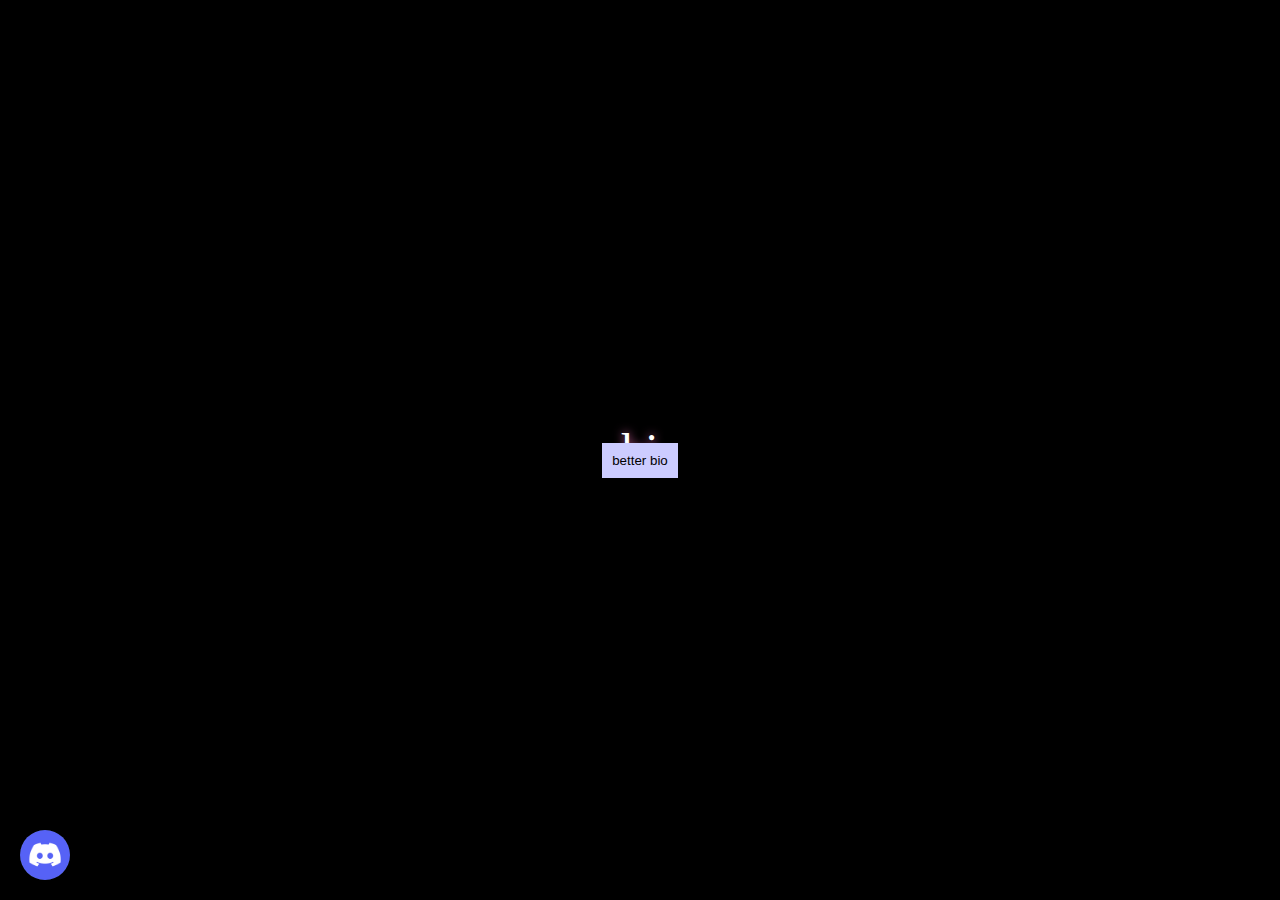
==== index.html @ 98677d61 "glow" ====
<!DOCTYPE html>
<html>
<head>
  <title>hi</title>
  <style>
    body {
      background-color: black;
      display: flex;
      justify-content: space-between;
      align-items: center;
      height: 100vh;
      margin: 0;
      position: relative;
      -ms-overflow-style: none;
    }

    body::-webkit-scrollbar {
      display: none;
    }

    h1 {
      color: white;
      font-size: 48px;
      margin-left: auto;
      margin-right: auto;
    }

    .circle-button {
      display: flex;
      justify-content: center;
      align-items: center;
      width: 50px;
      height: 50px;
      border-radius: 50%;
      background-color: #7289DA;
      border: none;
      cursor: pointer;
      position: absolute;
      bottom: 20px;
      left: 20px;
      background-image: url('image/discord-icon.png');
      background-repeat: no-repeat;
      background-size: cover;
    }

    .guns-button {
      color: black;
      background-color: #CCCCFF;
      border: none;
      padding: 10px;
      margin-top: 20px;
      cursor: pointer;
      position: absolute;
      
      
    }
    
  </style>
  <link rel="stylesheet" href="styles2.css">
</head>
<body>
  <!--<h1>hi</h1>-->

  <div class="glowing-text">
    hi
  </div>

  <button class="circle-button" onclick="copyText()"></button>

  <button class="guns-button" onclick="gunslol()">better bio</button>

  <script>
    function copyText() {
      var textToCopy = "SpangledOutOfMyMind";
      navigator.clipboard.writeText(textToCopy).then(function() {
        alert("Discord name copied to clipboard!");
      }).catch(function() {
        alert("Failed to copy text!");
      });
    }
    
    function gunslol() {
        window.location.href = 'https://guns.lol/spangled'
    }

  </script>
</body>
</html>
---- styles2.css ----
body {
  margin: 0;
  display: flex;
  align-items: center;
  justify-content: center;
  height: 100vh;
  background-color: black;
}

.container {
  position: relative;
  text-align: center;
}

.glowing-text {
  display: inline-block;
  font-size: 48px;
  color: white;
  position: relative;
  text-shadow: 0 0 10px rgba(255, 121, 198, 0.8);
}
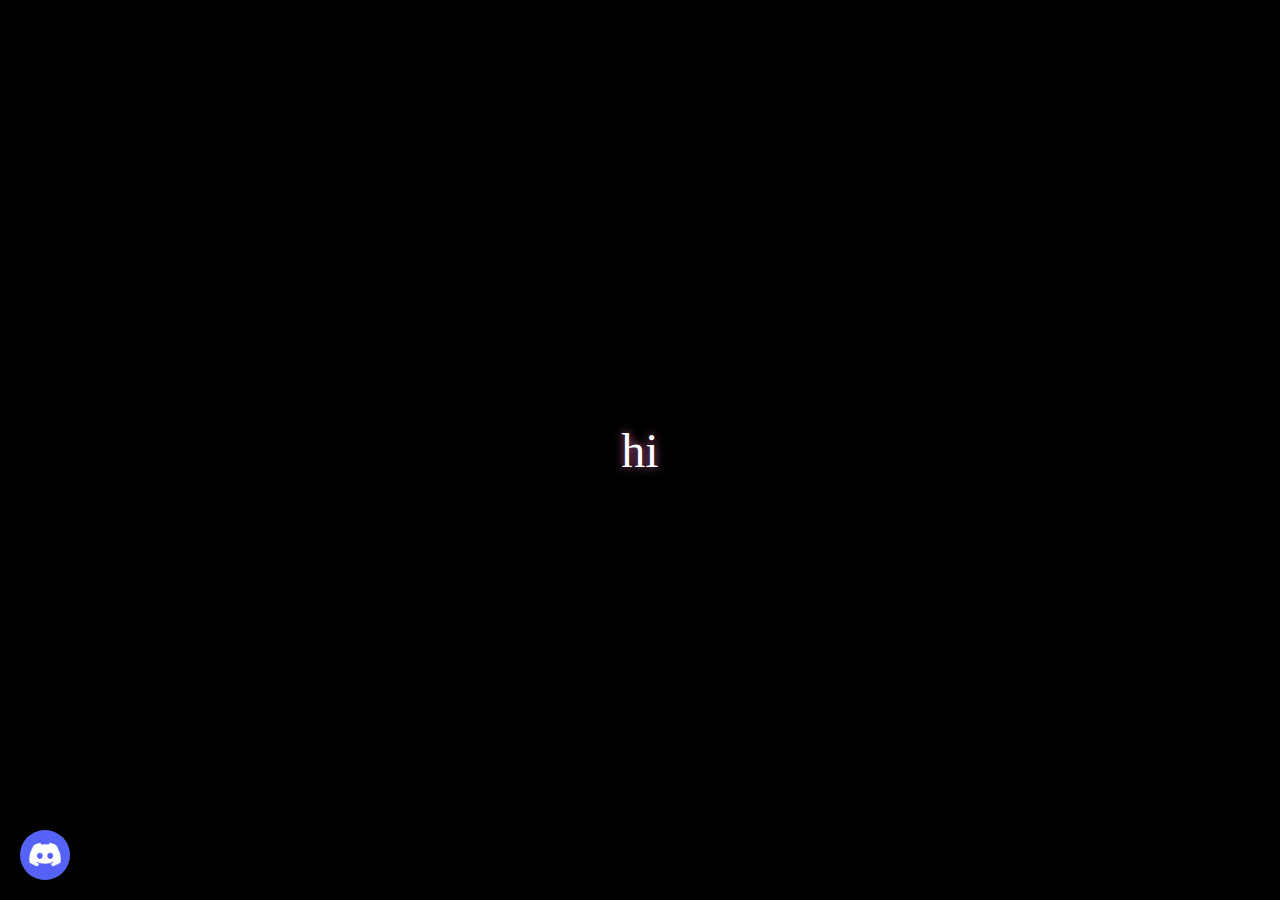
==== commit e1ace7de: "fixed something" ====
--- a/index.html
+++ b/index.html
@@ -43,7 +43,7 @@
       background-size: cover;
     }
 
-    .guns-button {
+    /*.guns-button {
       color: black;
       background-color: #CCCCFF;
       border: none;
@@ -51,9 +51,7 @@
       margin-top: 20px;
       cursor: pointer;
       position: absolute;
-      
-      
-    }
+    }*/
     
   </style>
   <link rel="stylesheet" href="styles2.css">
@@ -67,7 +65,7 @@
 
   <button class="circle-button" onclick="copyText()"></button>
 
-  <button class="guns-button" onclick="gunslol()">better bio</button>
+  <!--<button class="guns-button" onclick="gunslol()">better bio</button>-->
 
   <script>
     function copyText() {
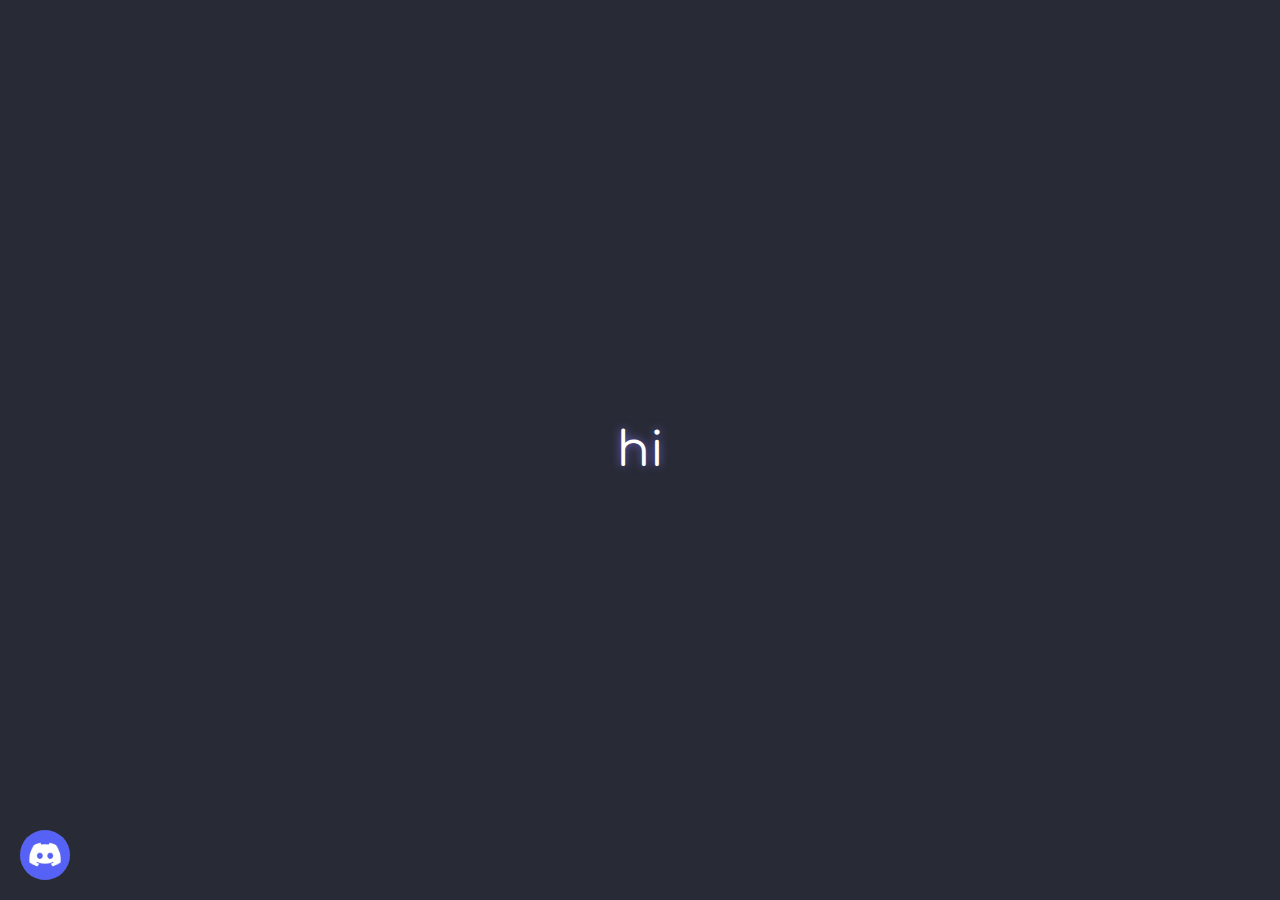
==== commit 1286f85f: "improvements" ====
--- a/index.html
+++ b/index.html
@@ -3,8 +3,9 @@
 <head>
   <title>hi</title>
   <style>
+    @import url('https://fonts.googleapis.com/css2?family=Comfortaa:wght@300..700&display=swap');
     body {
-      background-color: black;
+      font-family: "Comfortaa";
       display: flex;
       justify-content: space-between;
       align-items: center;
@@ -12,17 +13,6 @@
       margin: 0;
       position: relative;
       -ms-overflow-style: none;
-    }
-
-    body::-webkit-scrollbar {
-      display: none;
-    }
-
-    h1 {
-      color: white;
-      font-size: 48px;
-      margin-left: auto;
-      margin-right: auto;
     }
 
     .circle-button {
@@ -54,7 +44,7 @@
     }*/
     
   </style>
-  <link rel="stylesheet" href="styles2.css">
+  <link rel="stylesheet" href="styles.css">
 </head>
 <body>
   <!--<h1>hi</h1>-->
@@ -63,18 +53,13 @@
     hi
   </div>
 
-  <button class="circle-button" onclick="copyText()"></button>
+  <button class="circle-button" onclick="discord()"></button>
 
   <!--<button class="guns-button" onclick="gunslol()">better bio</button>-->
 
   <script>
-    function copyText() {
-      var textToCopy = "SpangledOutOfMyMind";
-      navigator.clipboard.writeText(textToCopy).then(function() {
-        alert("Discord name copied to clipboard!");
-      }).catch(function() {
-        alert("Failed to copy text!");
-      });
+    function discord() {
+      window.location.href = 'https://discord.com/users/998135904675823637'
     }
     
     function gunslol() {
--- a/styles.css
+++ b/styles.css
@@ -0,0 +1,32 @@
+body {
+  margin: 0;
+  display: flex;
+  align-items: center;
+  justify-content: center;
+  height: 100vh;
+  background-color: #282a36;
+}
+
+.container {
+  position: relative;
+  text-align: center;
+}
+
+h1 {
+  color: white;
+  font-size: 48px;
+  margin-left: auto;
+  margin-right: auto;
+}
+
+body::-webkit-scrollbar {
+  display: none;
+}
+
+.glowing-text {
+  display: inline-block;
+  font-size: 48px;
+  color: white;
+  position: relative;
+  text-shadow: 0 0 10px rgba(139, 121, 255, 0.8);
+}
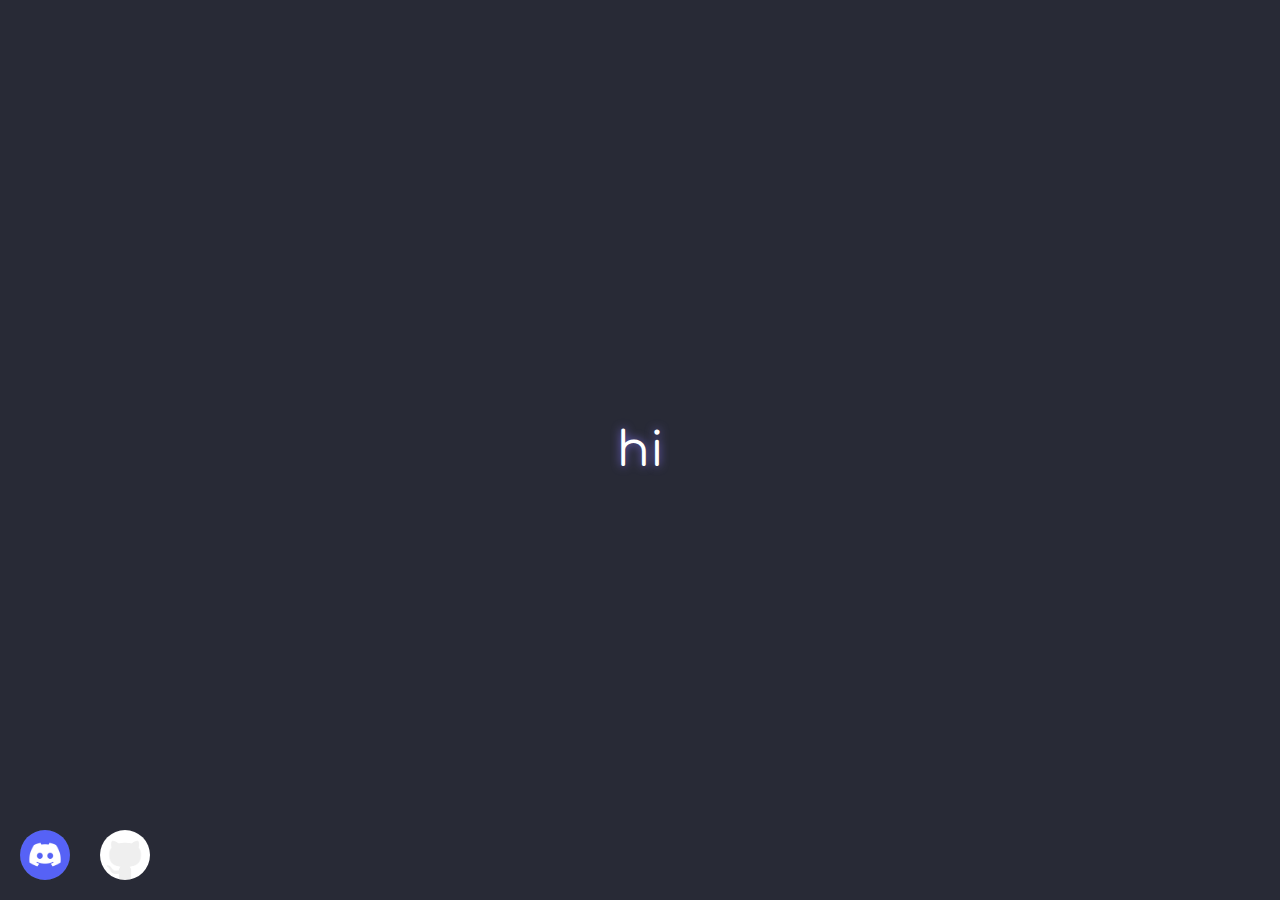
==== commit 0a9ea9ba: "github" ====
--- a/index.html
+++ b/index.html
@@ -15,7 +15,7 @@
       -ms-overflow-style: none;
     }
 
-    .circle-button {
+    .discord-button {
       display: flex;
       justify-content: center;
       align-items: center;
@@ -33,37 +33,42 @@
       background-size: cover;
     }
 
-    /*.guns-button {
-      color: black;
-      background-color: #CCCCFF;
+    .github-button {
+      width: 50px;
+      height: 50px;
+      border-radius: 50%;
       border: none;
       padding: 10px;
       margin-top: 20px;
+      bottom: 20px;
+      left: 100px;
       cursor: pointer;
       position: absolute;
-    }*/
+      background-image: url('image/github.png');
+      background-repeat: no-repeat;
+      background-size: contain
+    }
     
   </style>
   <link rel="stylesheet" href="styles.css">
 </head>
 <body>
-  <!--<h1>hi</h1>-->
 
   <div class="glowing-text">
     hi
   </div>
 
-  <button class="circle-button" onclick="discord()"></button>
+  <button class="discord-button" onclick="discord()"></button>
 
-  <!--<button class="guns-button" onclick="gunslol()">better bio</button>-->
+  <button class="github-button" onclick="github()"></button>
 
   <script>
     function discord() {
       window.location.href = 'https://discord.com/users/998135904675823637'
     }
     
-    function gunslol() {
-        window.location.href = 'https://guns.lol/spangled'
+    function github() {
+        window.location.href = 'https://github.com/bedwaring'
     }
 
   </script>
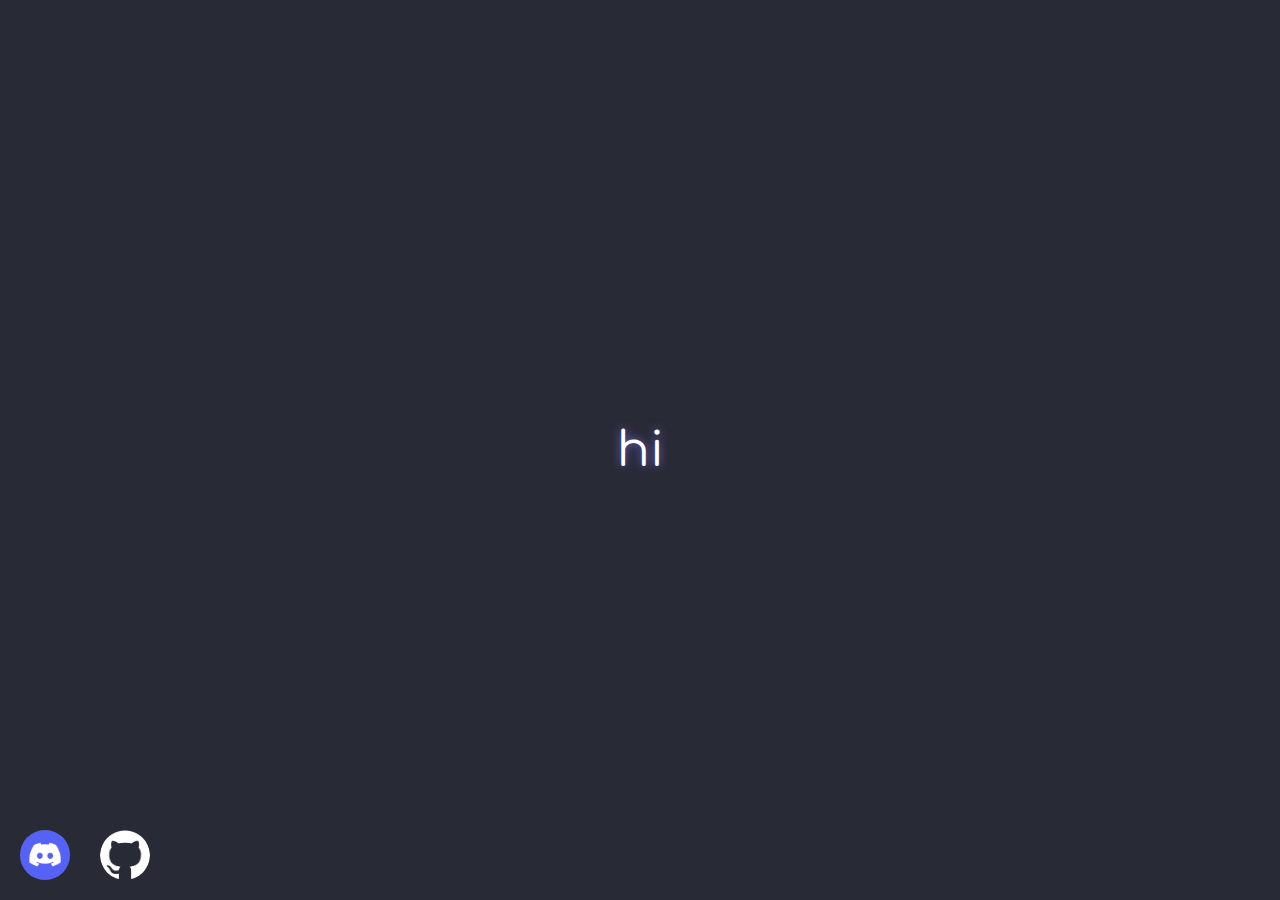
==== commit 263eef0c: "fixed bug" ====
--- a/index.html
+++ b/index.html
@@ -3,16 +3,11 @@
 <head>
   <title>hi</title>
   <style>
-    @import url('https://fonts.googleapis.com/css2?family=Comfortaa:wght@300..700&display=swap');
+    @import url('https://fonts.googleapis.com/css2?family=Comfortaa:wght@300..700&display=swap'); /* rise font */
     body {
       font-family: "Comfortaa";
       display: flex;
       justify-content: space-between;
-      align-items: center;
-      height: 100vh;
-      margin: 0;
-      position: relative;
-      -ms-overflow-style: none;
     }
 
     .discord-button {
@@ -46,7 +41,8 @@
       position: absolute;
       background-image: url('image/github.png');
       background-repeat: no-repeat;
-      background-size: contain
+      background-size: contain;
+      background-color: transparent;
     }
     
   </style>
--- a/styles.css
+++ b/styles.css
@@ -5,6 +5,11 @@
   justify-content: center;
   height: 100vh;
   background-color: #282a36;
+  -ms-overflow-style: none; /* not sure if this actually does anything, I used it to get rid of the scrollbar */
+  position: relative;
+  margin: 0;
+  height: 100vh;
+  align-items: center;
 }
 
 .container {
@@ -12,15 +17,8 @@
   text-align: center;
 }
 
-h1 {
-  color: white;
-  font-size: 48px;
-  margin-left: auto;
-  margin-right: auto;
-}
-
 body::-webkit-scrollbar {
-  display: none;
+  display: none; /* same with this */
 }
 
 .glowing-text {
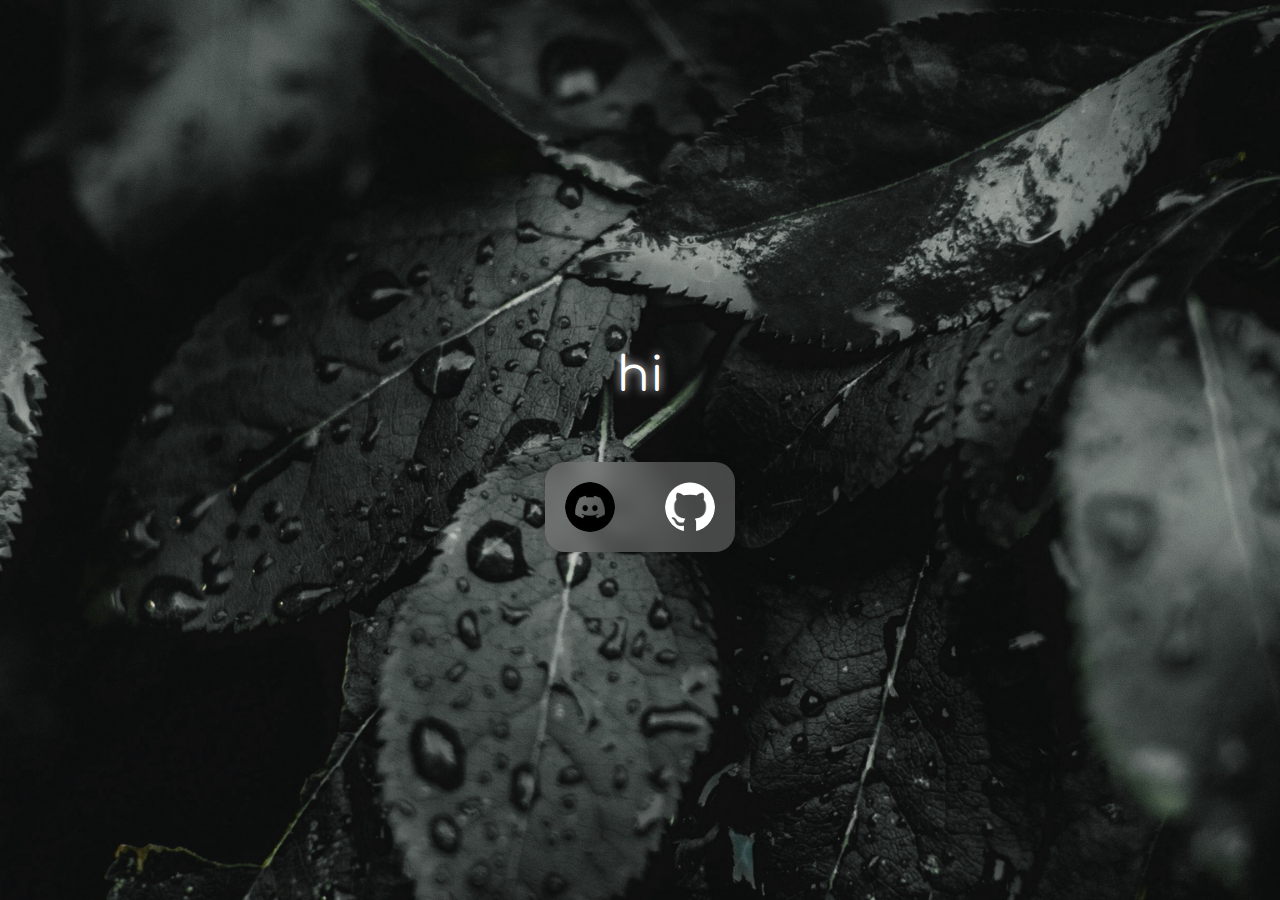
==== commit c43fc760: "update" ====
--- a/index.html
+++ b/index.html
@@ -2,14 +2,12 @@
 <html>
 <head>
   <title>hi</title>
+  <link rel="stylesheet" href="styles.css">
   <style>
-    @import url('https://fonts.googleapis.com/css2?family=Comfortaa:wght@300..700&display=swap'); /* rise font */
+    @import url('https://fonts.googleapis.com/css2?family=Comfortaa:wght@300..700&display=swap');
     body {
       font-family: "Comfortaa";
-      display: flex;
-      justify-content: space-between;
     }
-
     .discord-button {
       display: flex;
       justify-content: center;
@@ -17,15 +15,12 @@
       width: 50px;
       height: 50px;
       border-radius: 50%;
-      background-color: #7289DA;
       border: none;
       cursor: pointer;
-      position: absolute;
-      bottom: 20px;
-      left: 20px;
-      background-image: url('image/discord-icon.png');
+      background-image: url('image/discord-round-black-icon.png');
       background-repeat: no-repeat;
-      background-size: cover;
+      background-size: contain;
+      background-color: transparent;
     }
 
     .github-button {
@@ -34,29 +29,25 @@
       border-radius: 50%;
       border: none;
       padding: 10px;
-      margin-top: 20px;
-      bottom: 20px;
-      left: 100px;
       cursor: pointer;
-      position: absolute;
       background-image: url('image/github.png');
       background-repeat: no-repeat;
       background-size: contain;
       background-color: transparent;
     }
-    
   </style>
-  <link rel="stylesheet" href="styles.css">
 </head>
 <body>
 
-  <div class="glowing-text">
-    hi
+  <div class="container">
+    <div class="glowing-text">
+      hi
+    </div>
+    <div class="social-container">
+      <button class="discord-button" onclick="discord()"></button>
+      <button class="github-button" onclick="github()"></button>
+    </div>
   </div>
-
-  <button class="discord-button" onclick="discord()"></button>
-
-  <button class="github-button" onclick="github()"></button>
 
   <script>
     function discord() {
@@ -69,4 +60,4 @@
 
   </script>
 </body>
-</html>
+</html>--- a/styles.css
+++ b/styles.css
@@ -4,8 +4,11 @@
   align-items: center;
   justify-content: center;
   height: 100vh;
-  background-color: #282a36;
-  -ms-overflow-style: none; /* not sure if this actually does anything, I used it to get rid of the scrollbar */
+  background-image: url("image/monochrome-leaf.png");
+  background-size: cover;
+  background-repeat: no-repeat;
+  background-position: center center;
+  -ms-overflow-style: none;
   position: relative;
   margin: 0;
   height: 100vh;
@@ -18,7 +21,7 @@
 }
 
 body::-webkit-scrollbar {
-  display: none; /* same with this */
+  display: none;
 }
 
 .glowing-text {
@@ -26,5 +29,18 @@
   font-size: 48px;
   color: white;
   position: relative;
-  text-shadow: 0 0 10px rgba(139, 121, 255, 0.8);
+  text-shadow: 0 0 10px rgba(255, 255, 255, 1);
 }
+
+.social-container {
+  display: flex;
+  justify-content: space-between;
+  width: 150px;
+  margin-top: 60px;
+  padding: 20px;
+  background-color: rgba(128, 128, 128, 0.5);
+  border-radius: 20px;
+  box-shadow: 0 0 10px rgba(0, 0, 0, 0.2);
+  backdrop-filter: blur(10px);
+  -webkit-backdrop-filter: blur(10px);
+}